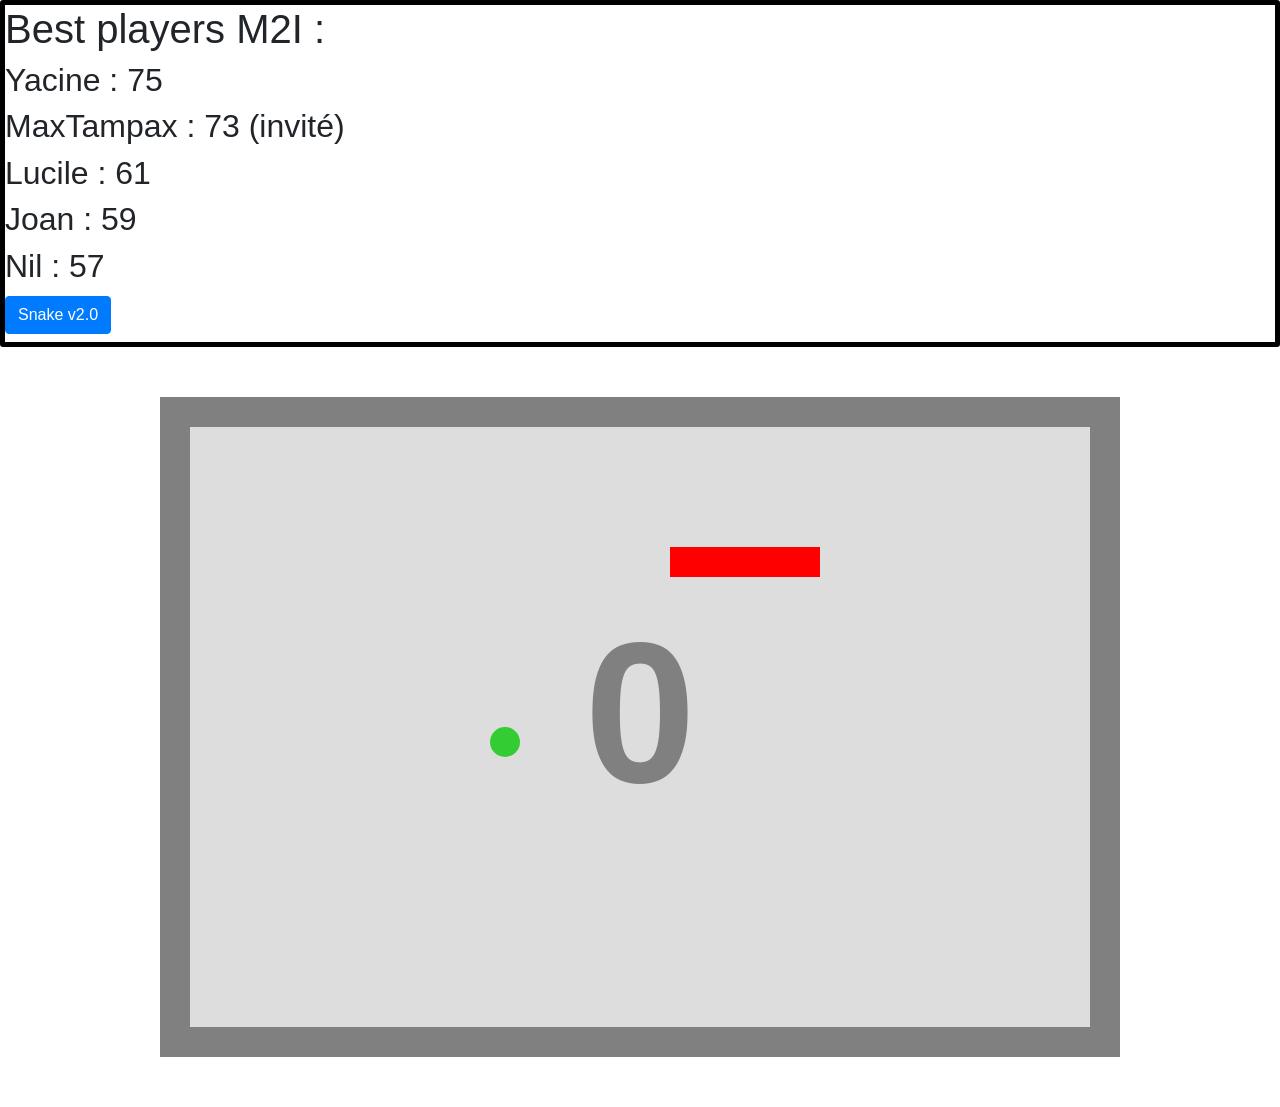
==== index.html @ 1f31d3a6 "Update index.html add ./" ====
<!DOCTYPE html>
<html>
    <head>
        <link rel="stylesheet" href="https://stackpath.bootstrapcdn.com/bootstrap/4.3.1/css/bootstrap.min.css" integrity="sha384-ggOyR0iXCbMQv3Xipma34MD+dH/1fQ784/j6cY/iJTQUOhcWr7x9JvoRxT2MZw1T" crossorigin="anonymous">
        <title>Jeu du Serpent</title>
        <script src="script.js"></script>
        <meta charset="utf-8">
    </head>
    
    <body>

        <div class="showscore" style="border: 5px, solid, black; border-radius: 3px; font-family : sans-serif;">
            <h1> Best players M2I  : <h1>
                 <h2> Yacine : 75 </h2>
                 <h2> MaxTampax : 73 (invité) </h2> 
                 <h2> Lucile : 61 <h2>
                 <h2> Joan : 59 <h2>
                 <h2> Nil : 57 <h2>
                     <button type="button" href="./resume.html" class="btn btn-primary">Snake v2.0</button>

                           
        </div>
        
<script src="https://code.jquery.com/jquery-3.3.1.slim.min.js" integrity="sha384-q8i/X+965DzO0rT7abK41JStQIAqVgRVzpbzo5smXKp4YfRvH+8abtTE1Pi6jizo" crossorigin="anonymous"></script>
<script src="https://cdnjs.cloudflare.com/ajax/libs/popper.js/1.14.7/umd/popper.min.js" integrity="sha384-UO2eT0CpHqdSJQ6hJty5KVphtPhzWj9WO1clHTMGa3JDZwrnQq4sF86dIHNDz0W1" crossorigin="anonymous"></script>
<script src="https://stackpath.bootstrapcdn.com/bootstrap/4.3.1/js/bootstrap.min.js" integrity="sha384-JjSmVgyd0p3pXB1rRibZUAYoIIy6OrQ6VrjIEaFf/nJGzIxFDsf4x0xIM+B07jRM" crossorigin="anonymous"></script>
    </body>
</html>
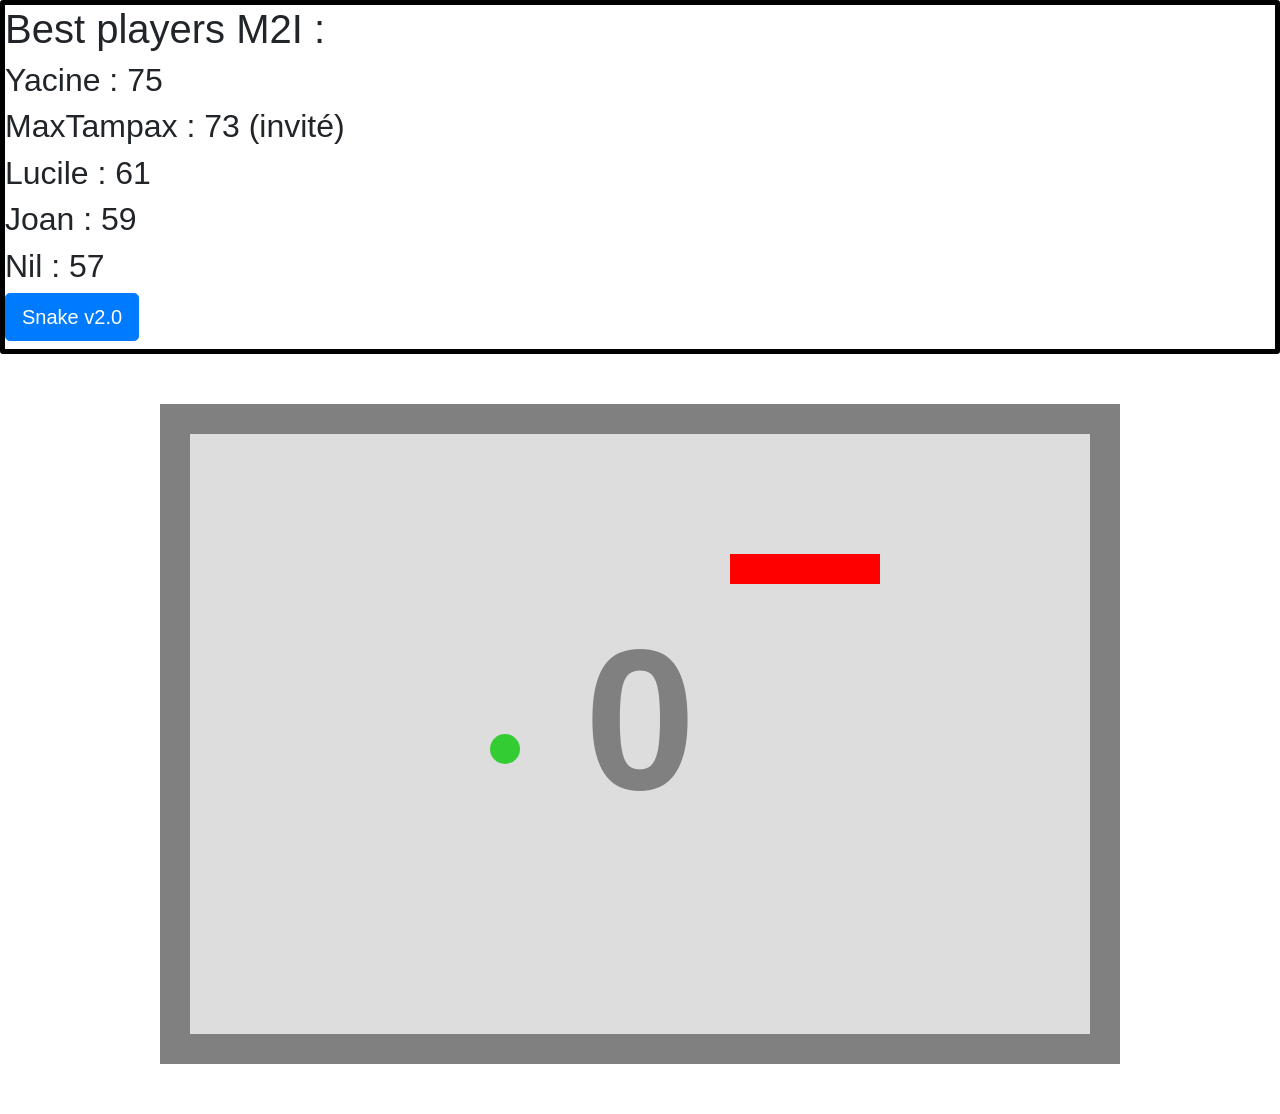
==== commit 05ecfca7: "Update index.html bigger button" ====
--- a/index.html
+++ b/index.html
@@ -16,7 +16,7 @@
                  <h2> Lucile : 61 <h2>
                  <h2> Joan : 59 <h2>
                  <h2> Nil : 57 <h2>
-                     <button type="button" href="./resume.html" class="btn btn-primary">Snake v2.0</button>
+                     <button type="button" href="./resume.html" class="btn btn-primary btn-lg">Snake v2.0</button>
 
                            
         </div>
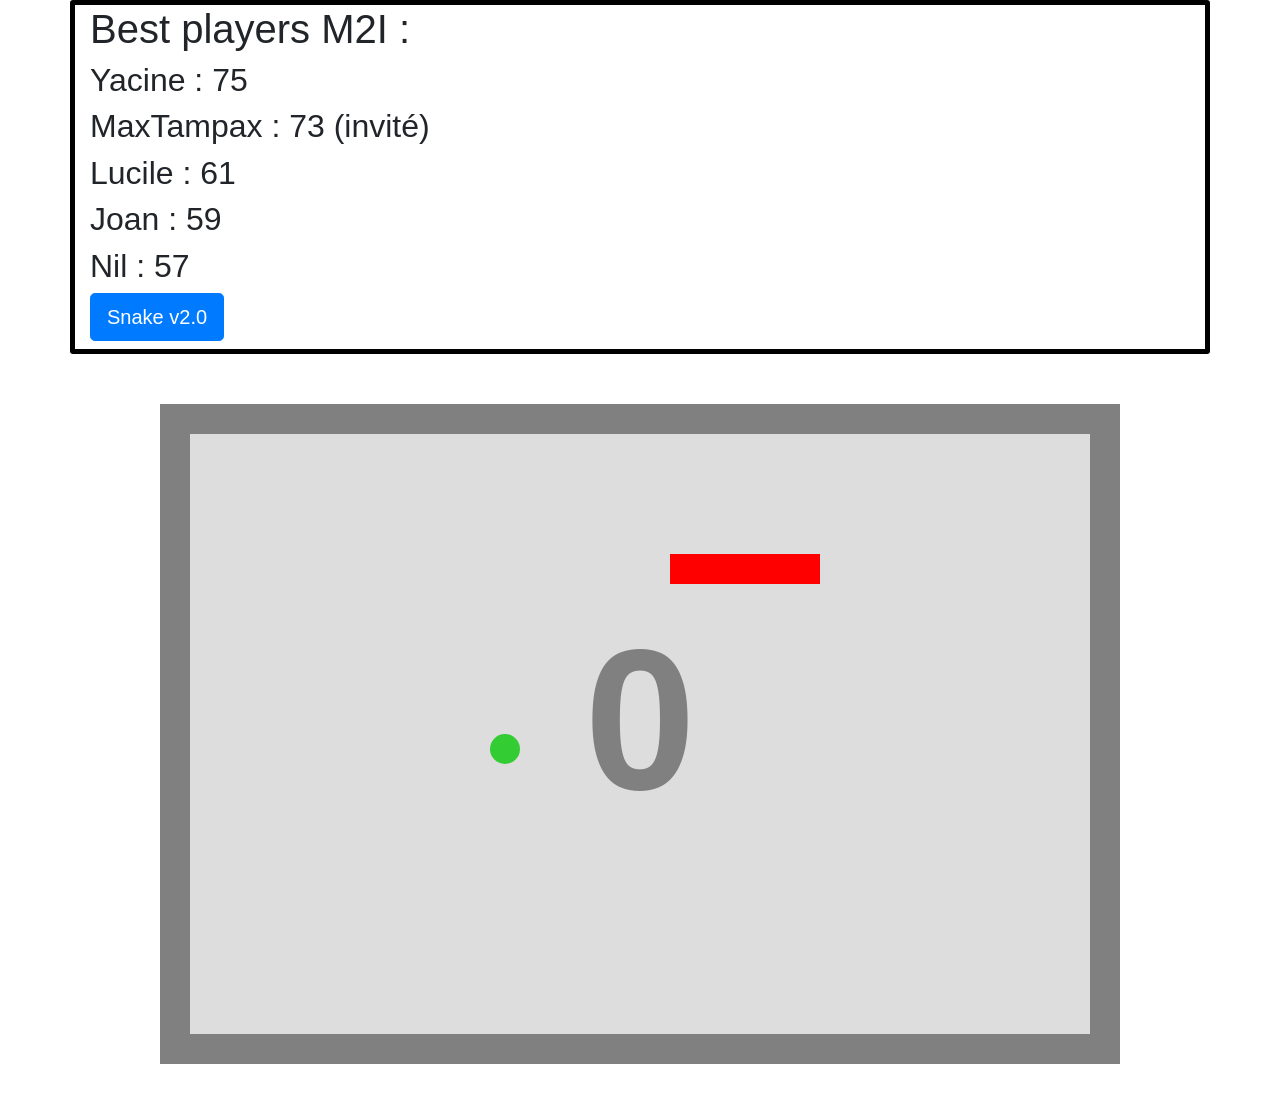
==== commit 176b1162: "Update index.html container pour score + texte centered" ====
--- a/index.html
+++ b/index.html
@@ -9,7 +9,7 @@
     
     <body>
 
-        <div class="showscore" style="border: 5px, solid, black; border-radius: 3px; font-family : sans-serif;">
+        <div class="showscore container" style="border: 5px, solid, black; border-radius: 3px; font-family : sans-serif; text-alignment: center;">
             <h1> Best players M2I  : <h1>
                  <h2> Yacine : 75 </h2>
                  <h2> MaxTampax : 73 (invité) </h2> 
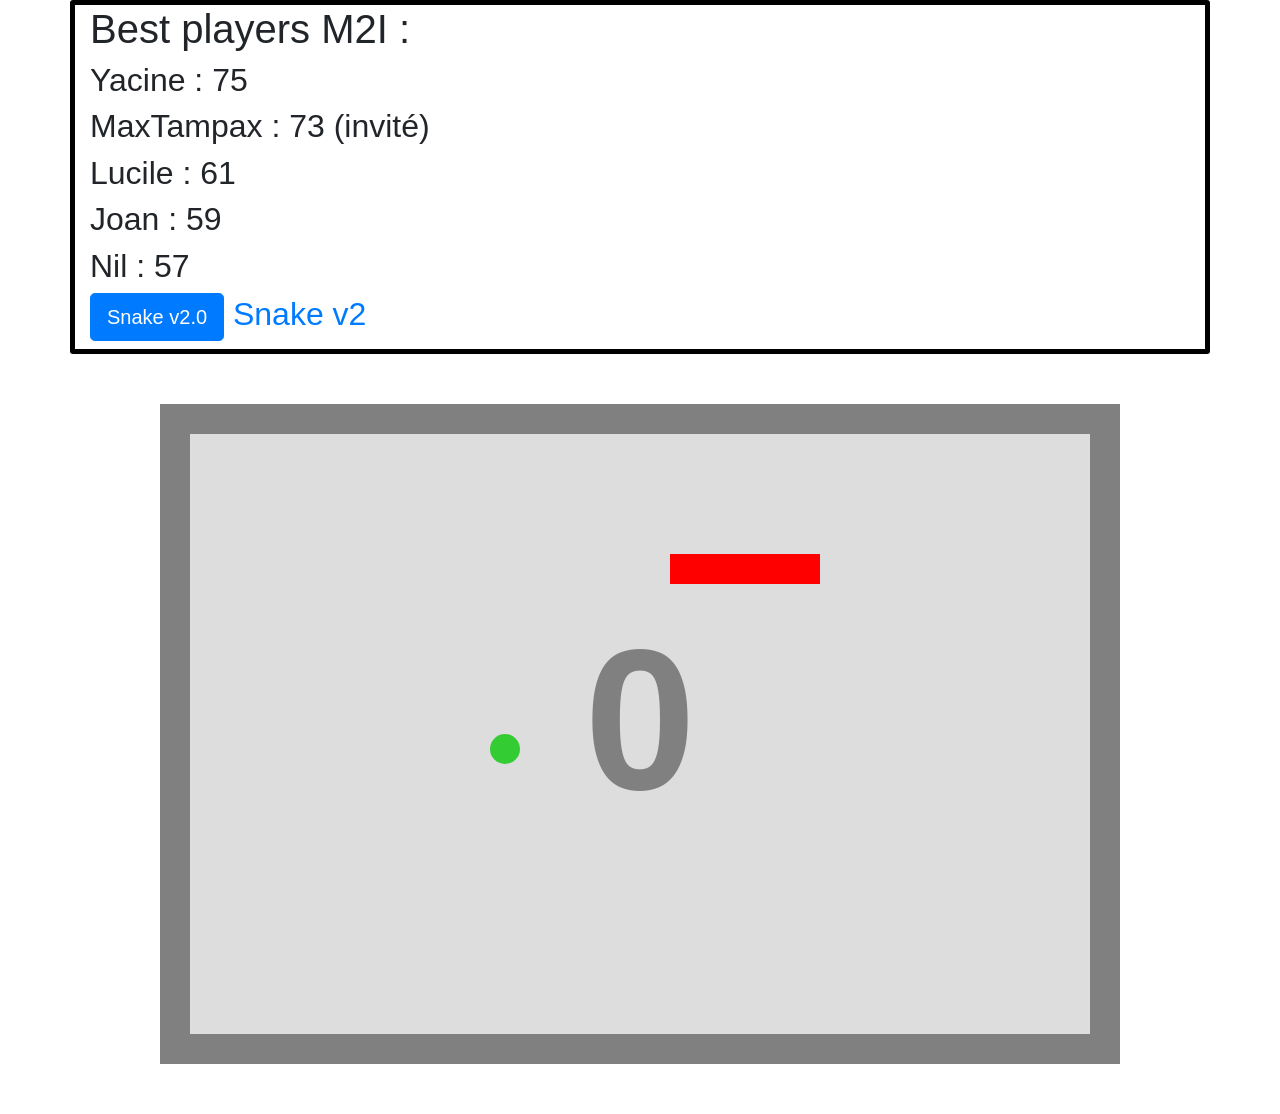
==== commit 8e71459e: "Update index.html" ====
--- a/index.html
+++ b/index.html
@@ -17,6 +17,7 @@
                  <h2> Joan : 59 <h2>
                  <h2> Nil : 57 <h2>
                      <button type="button" href="./resume.html" class="btn btn-primary btn-lg">Snake v2.0</button>
+                     <a href="./resume.html"> Snake v2 </a>
 
                            
         </div>
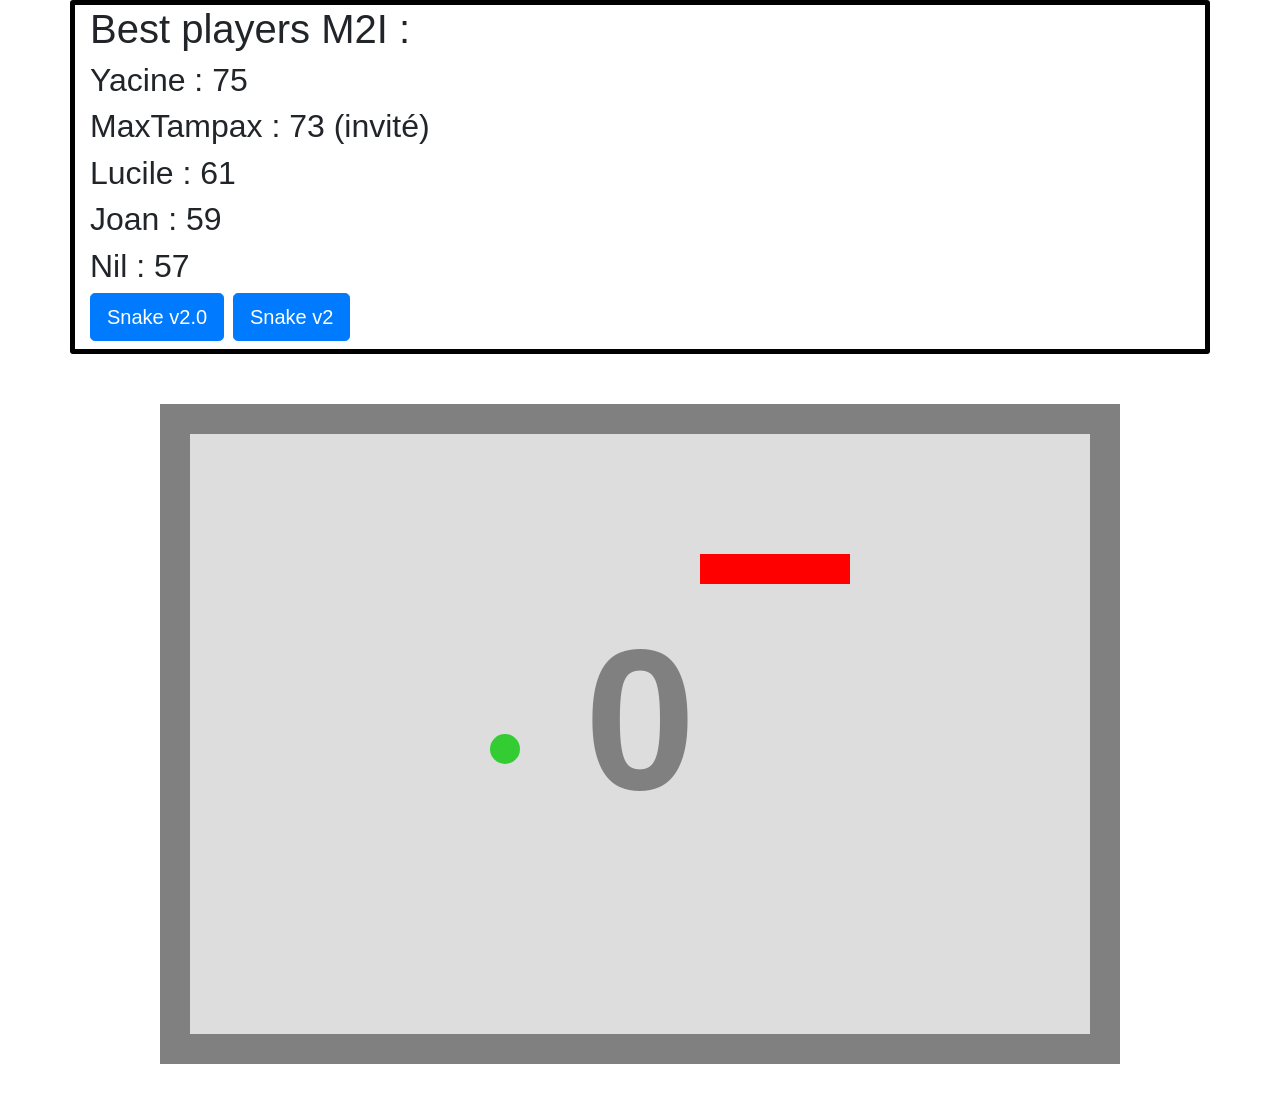
==== commit 2aa36c84: "Update index.html pimp bouton v2" ====
--- a/index.html
+++ b/index.html
@@ -17,7 +17,7 @@
                  <h2> Joan : 59 <h2>
                  <h2> Nil : 57 <h2>
                      <button type="button" href="./resume.html" class="btn btn-primary btn-lg">Snake v2.0</button>
-                     <a href="./resume.html"> Snake v2 </a>
+                     <a class="btn btn-primary btn-lg" href="./resume.html"> Snake v2 </a>
 
                            
         </div>
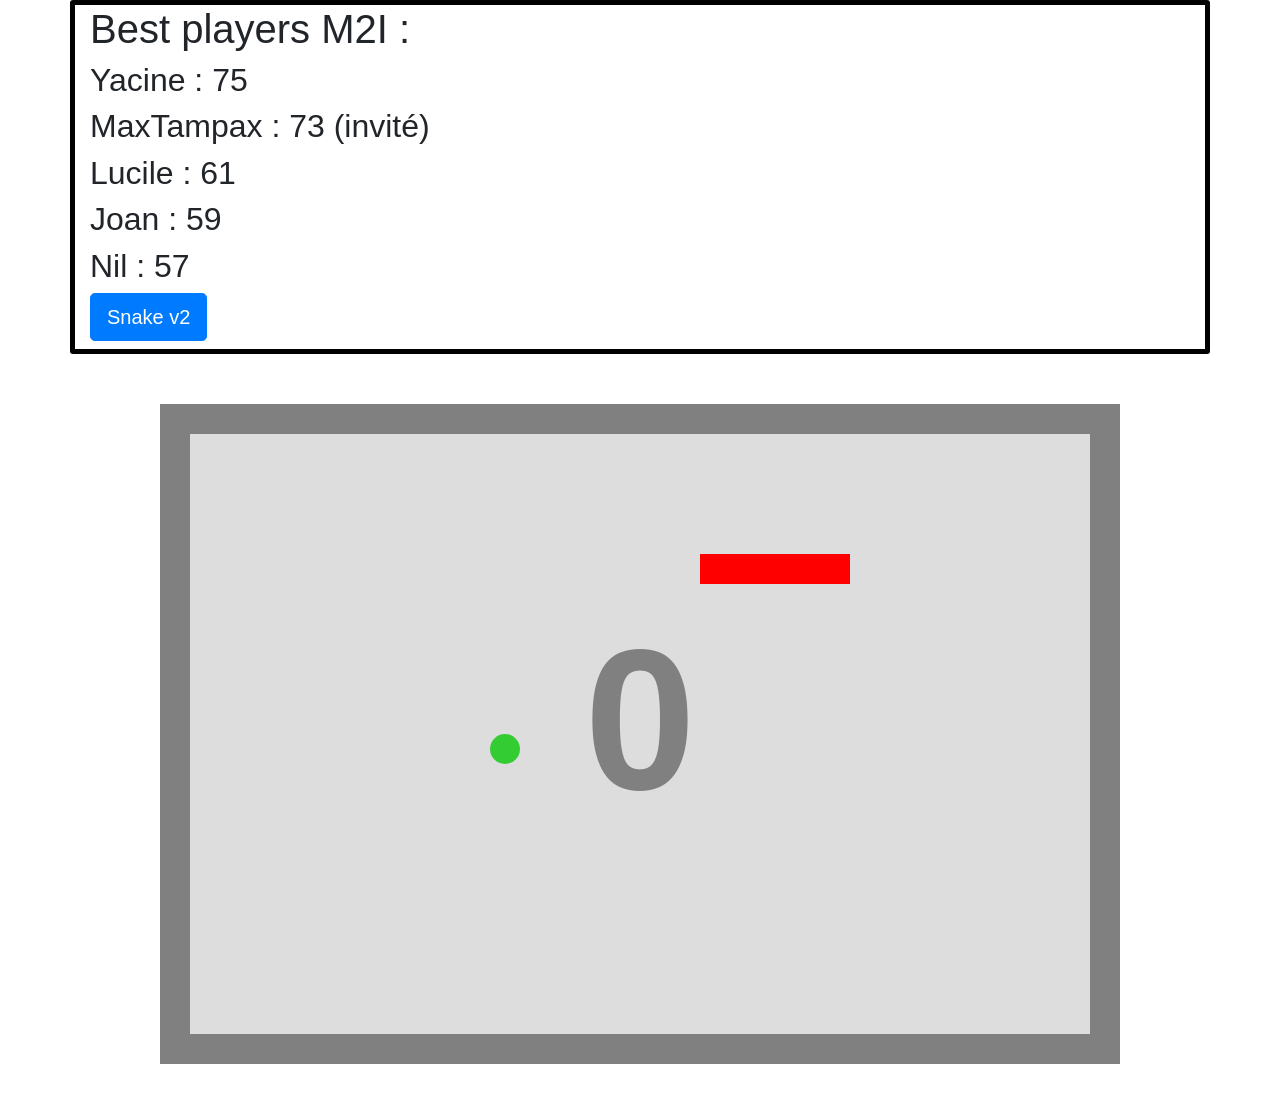
==== commit d2aa74ca: "Update index.html delete 1st bouton buggé" ====
--- a/index.html
+++ b/index.html
@@ -16,7 +16,6 @@
                  <h2> Lucile : 61 <h2>
                  <h2> Joan : 59 <h2>
                  <h2> Nil : 57 <h2>
-                     <button type="button" href="./resume.html" class="btn btn-primary btn-lg">Snake v2.0</button>
                      <a class="btn btn-primary btn-lg" href="./resume.html"> Snake v2 </a>
 
                            
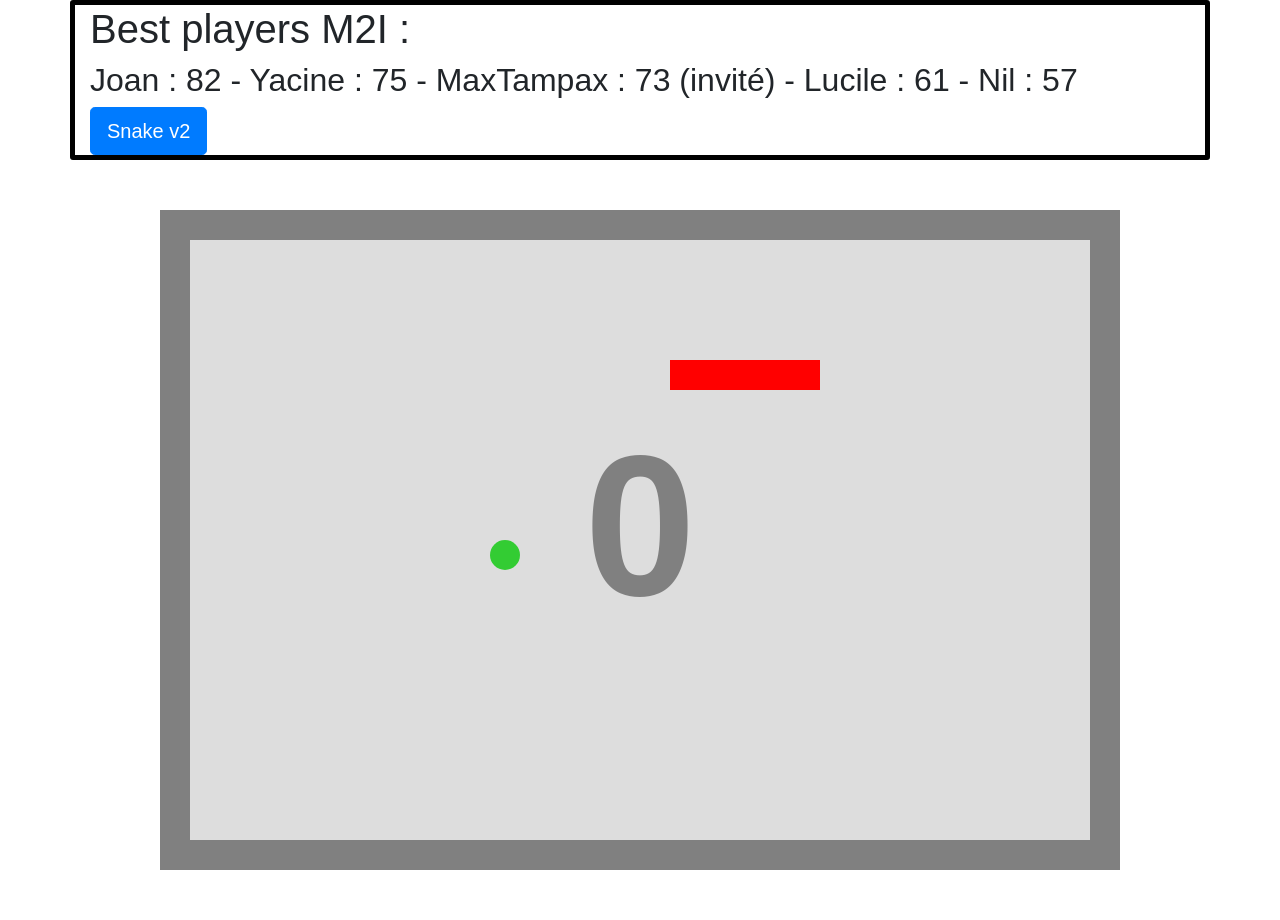
==== commit 85ca8727: "Update index.html update score + score sur une ligne" ====
--- a/index.html
+++ b/index.html
@@ -11,11 +11,8 @@
 
         <div class="showscore container" style="border: 5px, solid, black; border-radius: 3px; font-family : sans-serif; text-alignment: center;">
             <h1> Best players M2I  : <h1>
-                 <h2> Yacine : 75 </h2>
-                 <h2> MaxTampax : 73 (invité) </h2> 
-                 <h2> Lucile : 61 <h2>
-                 <h2> Joan : 59 <h2>
-                 <h2> Nil : 57 <h2>
+                 <h2> Joan : 82 - Yacine : 75 - MaxTampax : 73 (invité) - Lucile : 61  -  Nil : 57 </h2>
+
                      <a class="btn btn-primary btn-lg" href="./resume.html"> Snake v2 </a>
 
                            
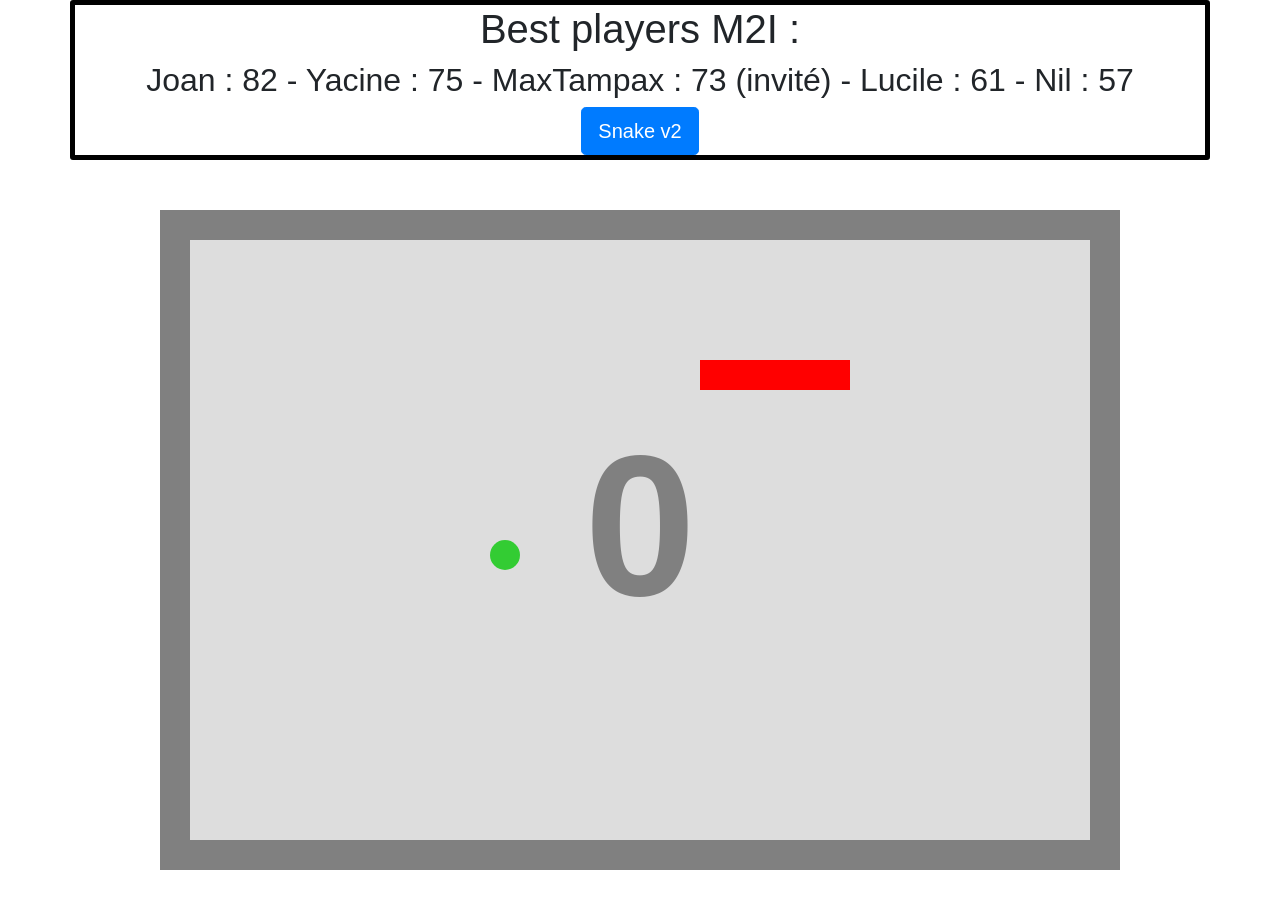
==== commit 925f734e: "Update index.html" ====
--- a/index.html
+++ b/index.html
@@ -1,6 +1,7 @@
 <!DOCTYPE html>
 <html>
     <head>
+        <link rel="stylesheet" type="text/css" href="style.css">
         <link rel="stylesheet" href="https://stackpath.bootstrapcdn.com/bootstrap/4.3.1/css/bootstrap.min.css" integrity="sha384-ggOyR0iXCbMQv3Xipma34MD+dH/1fQ784/j6cY/iJTQUOhcWr7x9JvoRxT2MZw1T" crossorigin="anonymous">
         <title>Jeu du Serpent</title>
         <script src="script.js"></script>
--- a/style.css
+++ b/style.css
@@ -0,0 +1,3 @@
+.container {
+text-align: center;
+}
